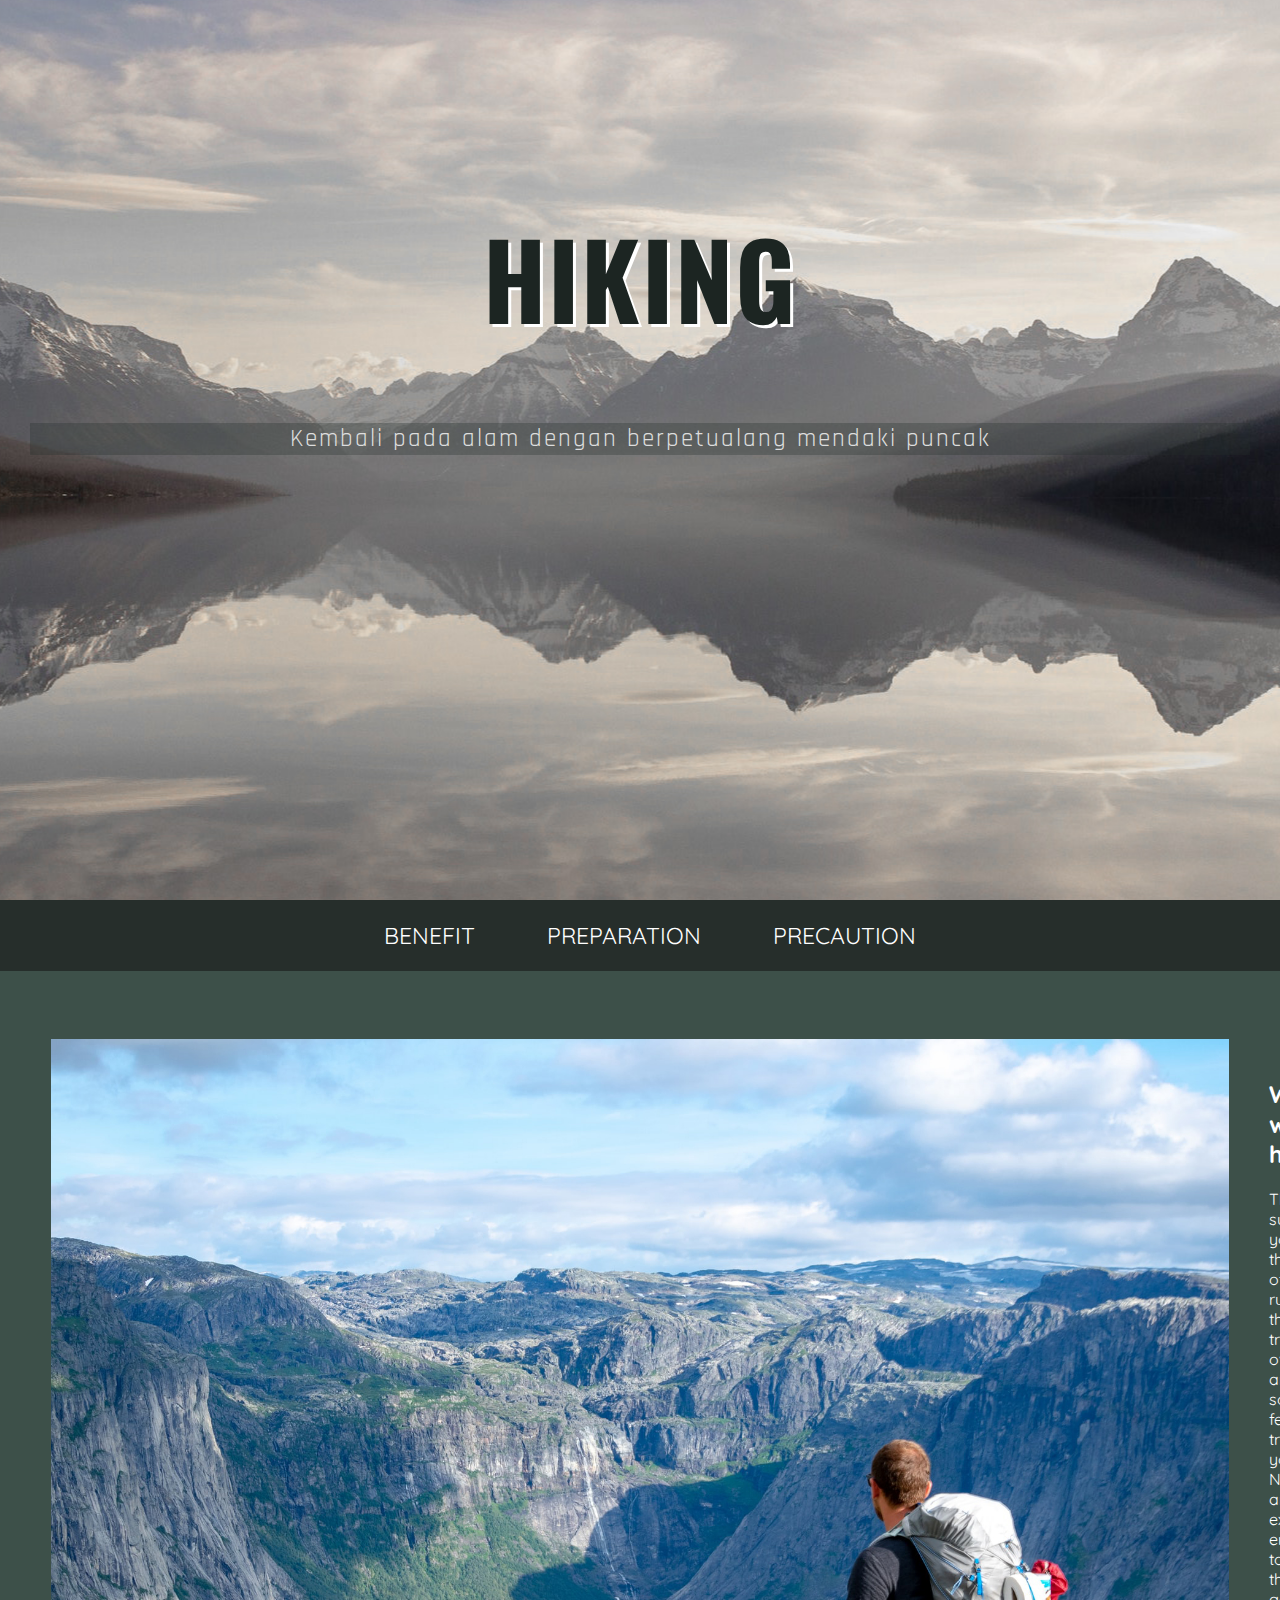
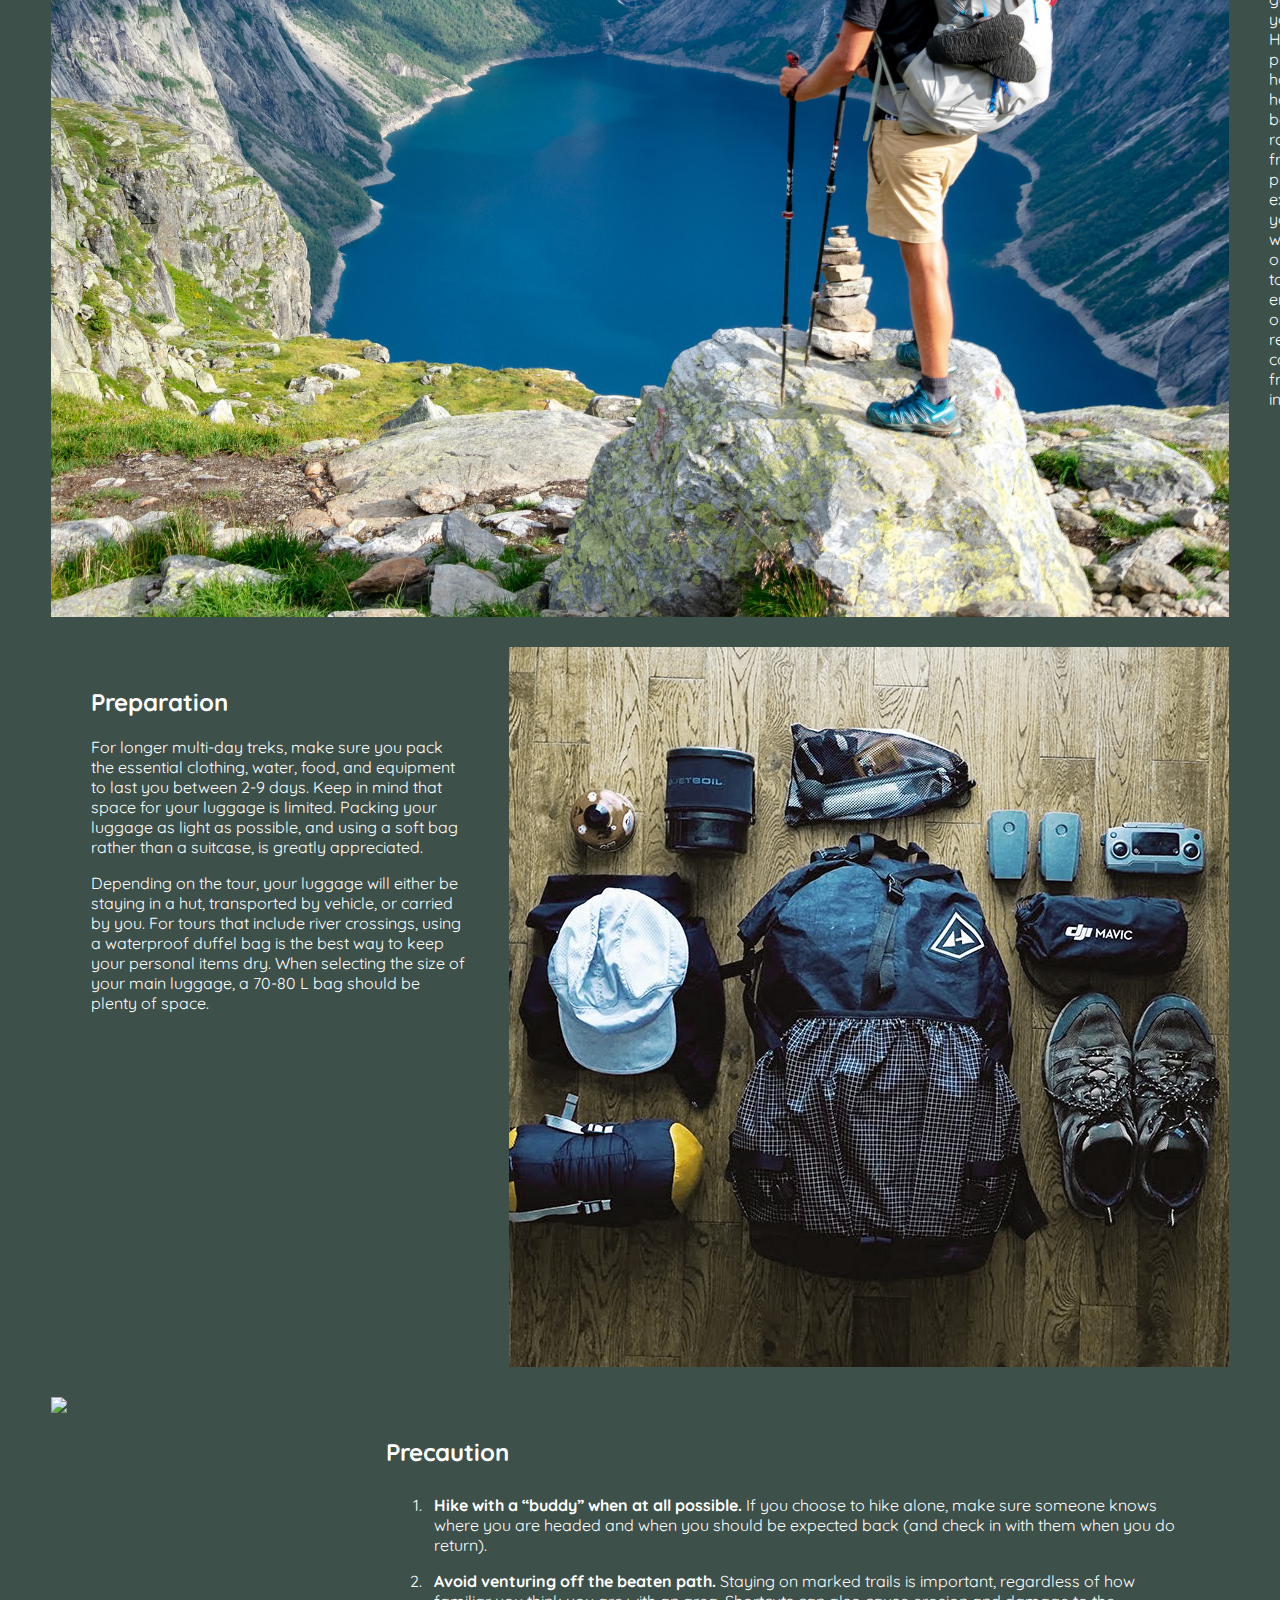
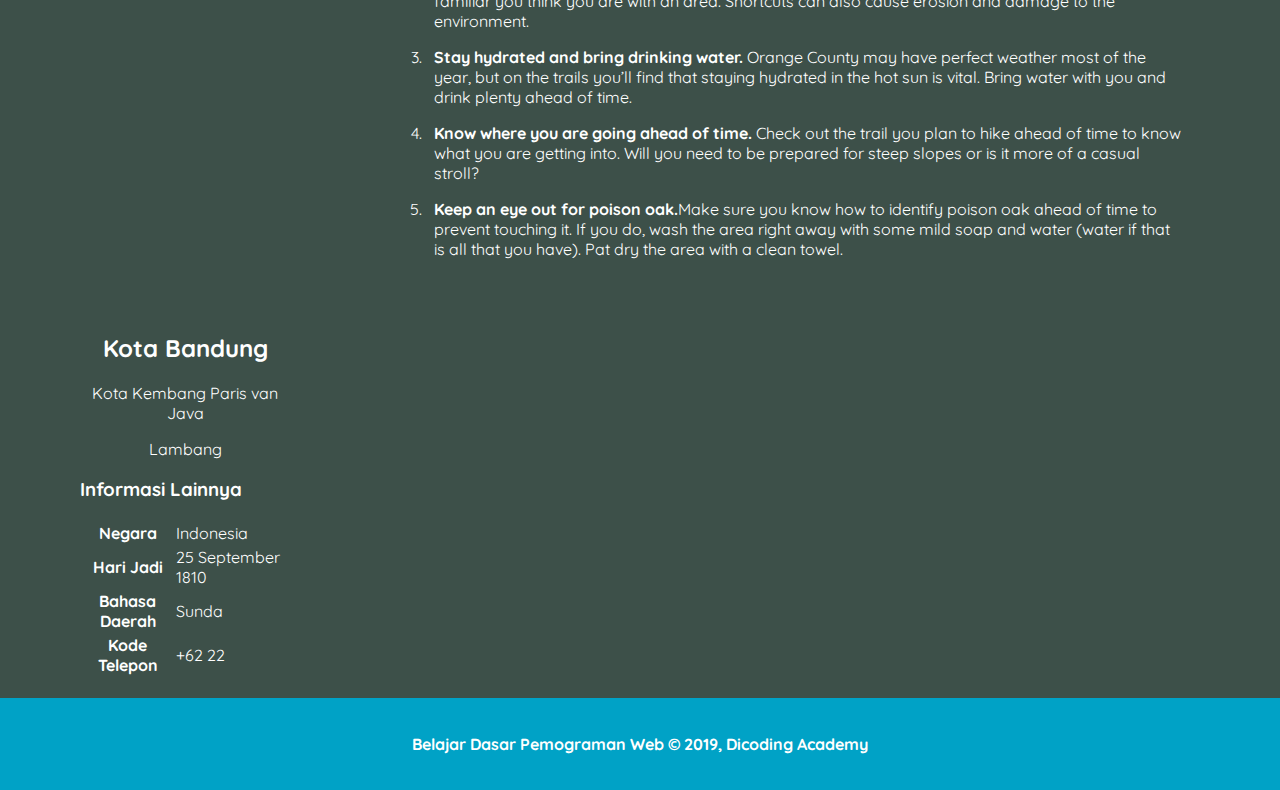
==== Personal/index.html @ a30d0a66 "Submission" ====
<!DOCTYPE html>
<html>
    <head>
        <title>Yusuf Kevin</title>
        <meta name="viewport" content="width=device-width, initial-scale=1.0">
        <link rel="stylesheet" href="assets\styles\style.css">
    </head>
    <body>
        <header>
            <div class="jumbotron">
                <h1 class="title">HIKING</h1>
                <p>Kembali pada alam dengan berpetualang mendaki puncak</p>
            </div>
            <nav>
                <ul>
                    <li><a href="#benefit">BENEFIT</a></li>
                    <li><a href="#preparation">PREPARATION</a></li>
                    <li><a href="#precaution">PRECAUTION</a></li>
                </ul>
            </nav>
        </header>
        <main>
            <div>
                <div id="content">
                    <div class="flex-container">
                        <img class="featured-image" id="benefit" src="assets\image\sebastien-goldberg-BKLHxgbYFDI-unsplash.jpg">
                        <article class="card" >
                            <h2>Why we love hiking</h2>
                            <p>The warm sunshine on your face, the sound of the wind rushing through the trees overhead, and the soft earthy feel of the trail under your boots. Not only are these experiences enjoyable to have, but they’re good for you, too. Hiking is proven to have many health benefits, ranging from physical exercise you get when out on the trail, to emotional or mental relief that comes from being in nature</p>
                        </article>
                    </div>
                    <div class="flex-container" id="switch">
                        <article class="card" >
                            <h2>Preparation</h2>
                            <p>For longer multi-day treks, make sure you pack the essential clothing, water, food, and equipment to last you between 2-9 days. Keep in mind that space for your luggage is limited. Packing your luggage as light as possible, and using a soft bag rather than a suitcase, is greatly appreciated.</p>
                            <p>Depending on the tour, your luggage will either be staying in a hut, transported by vehicle, or carried by you. For tours that include river crossings, using a waterproof duffel bag is the best way to keep your personal items dry. When selecting the size of your main luggage, a 70-80 L bag should be plenty of space.</p>
                        </article>
                        <img class="featured-image" id="preparation" src="assets\image\maxresdefault.jpg">
                    </div>
                    <div class="flex-container">
                        <img class="featured-image" id="precaution" src="assets\image\history.jpg">
                        <article class="card" >
                            <h2>Precaution</h2>
                            <ol>
                                <li><strong>Hike with a “buddy” when at all possible.</strong> If you choose to hike alone, make sure someone knows where you are headed and when you should be expected back (and check in with them when you do return). </li>
                                <li><strong>Avoid venturing off the beaten path.</strong> Staying on marked trails is important, regardless of how familiar you think you are with an area. Shortcuts can also cause erosion and damage to the environment. </li>
                                <li><strong>Stay hydrated and bring drinking water.</strong> Orange County may have perfect weather most of the year, but on the trails you’ll find that staying hydrated in the hot sun is vital. Bring water with you and drink plenty ahead of time.</li>
                                <li><strong>Know where you are going ahead of time.</strong> Check out the trail you plan to hike ahead of time to know what you are getting into. Will you need to be prepared for steep slopes or is it more of a casual stroll?  </li>
                                <li><strong>Keep an eye out for poison oak.</strong>Make sure you know how to identify poison oak ahead of time to prevent touching it. If you do, wash the area right away with some mild soap and water (water if that is all that you have). Pat dry the area with a clean towel. </li>
                            </ol>
                        </article>
                    </div>
                </div>
            </div>

            <aside>
                <article class="card profile">
                    <header>
                        <h2>Kota Bandung</h2>
                        <p>Kota Kembang Paris van Java</p>
                        <figure>
                            <img src="assets/image/bandung-badge.png" alt="" srcset="">
                            <figcaption>Lambang</figcaption>
                        </figure>
                    </header>
                    <section>
                        <h3>Informasi Lainnya</h3>
                        <table>
                            <tr>
                                <th>Negara</th>
                                <td>Indonesia</td>
                            </tr>
                            <tr>
                                <th>Hari Jadi</th>
                                <td>25 September 1810</td>
                            </tr>
                            <tr>
                                <th>Bahasa Daerah</th>
                                <td>Sunda</td>
                            </tr>
                            <tr>
                                <th>Kode Telepon</th>
                                <td>+62 22</td>
                            </tr>
                        </table>
                    </section>
                </article>

            </aside>
            
        </main>
        <footer>
            <p>Belajar Dasar Pemograman Web &#169; 2019, Dicoding Academy</p>
        </footer>
        <script src="assets/script.js"></script>
    </body>
</html>
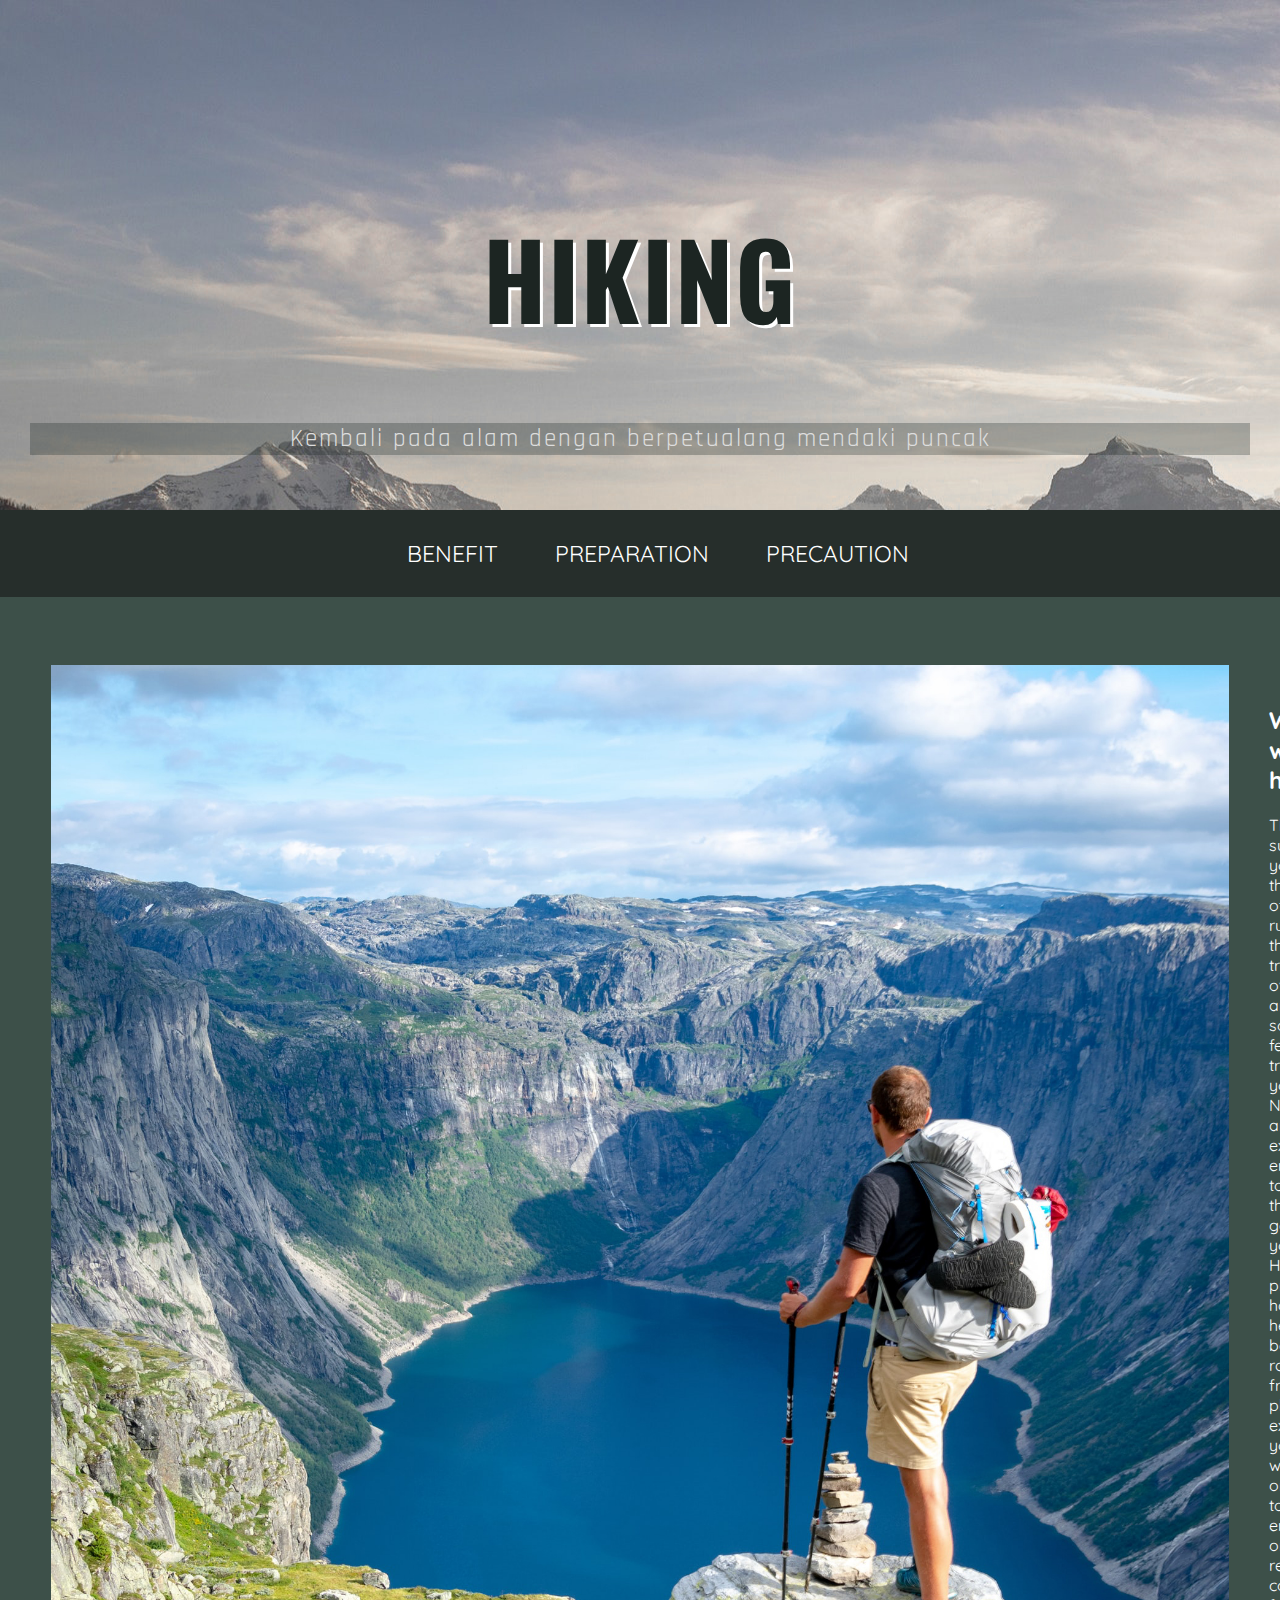
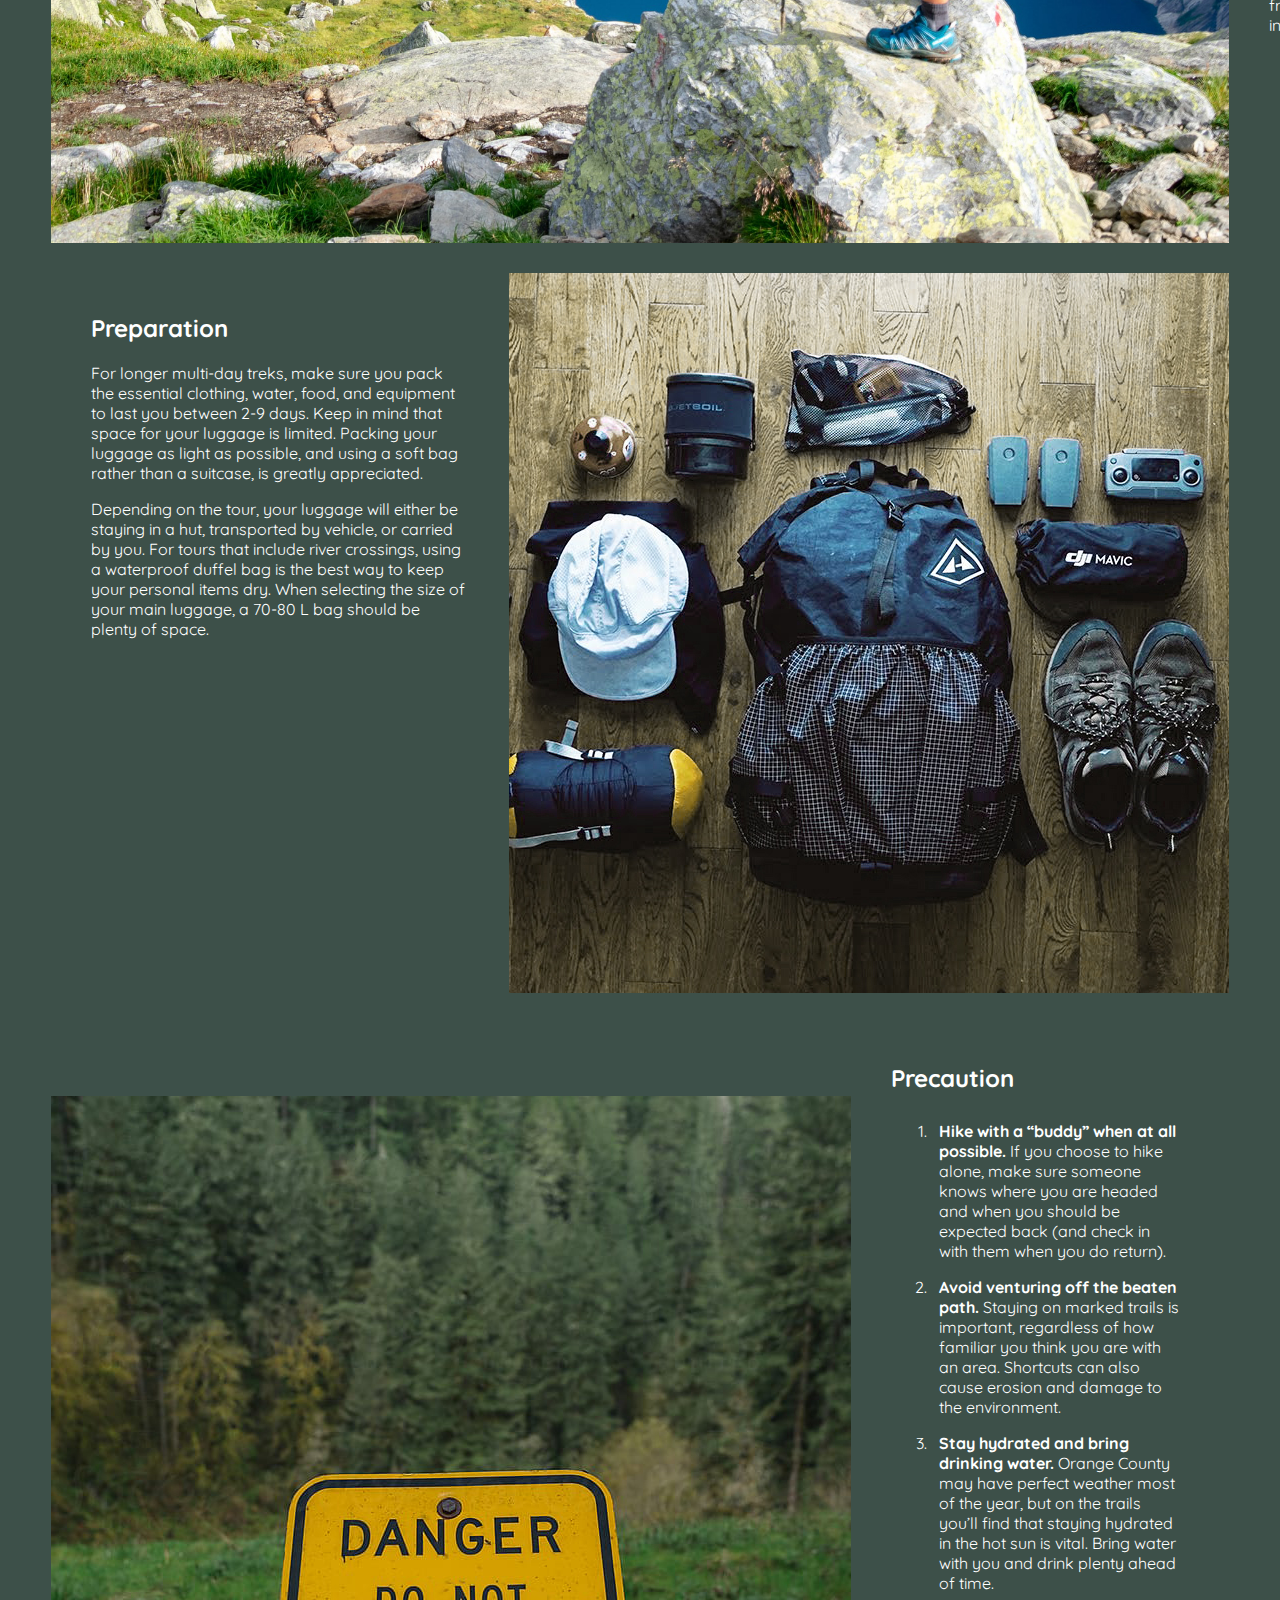
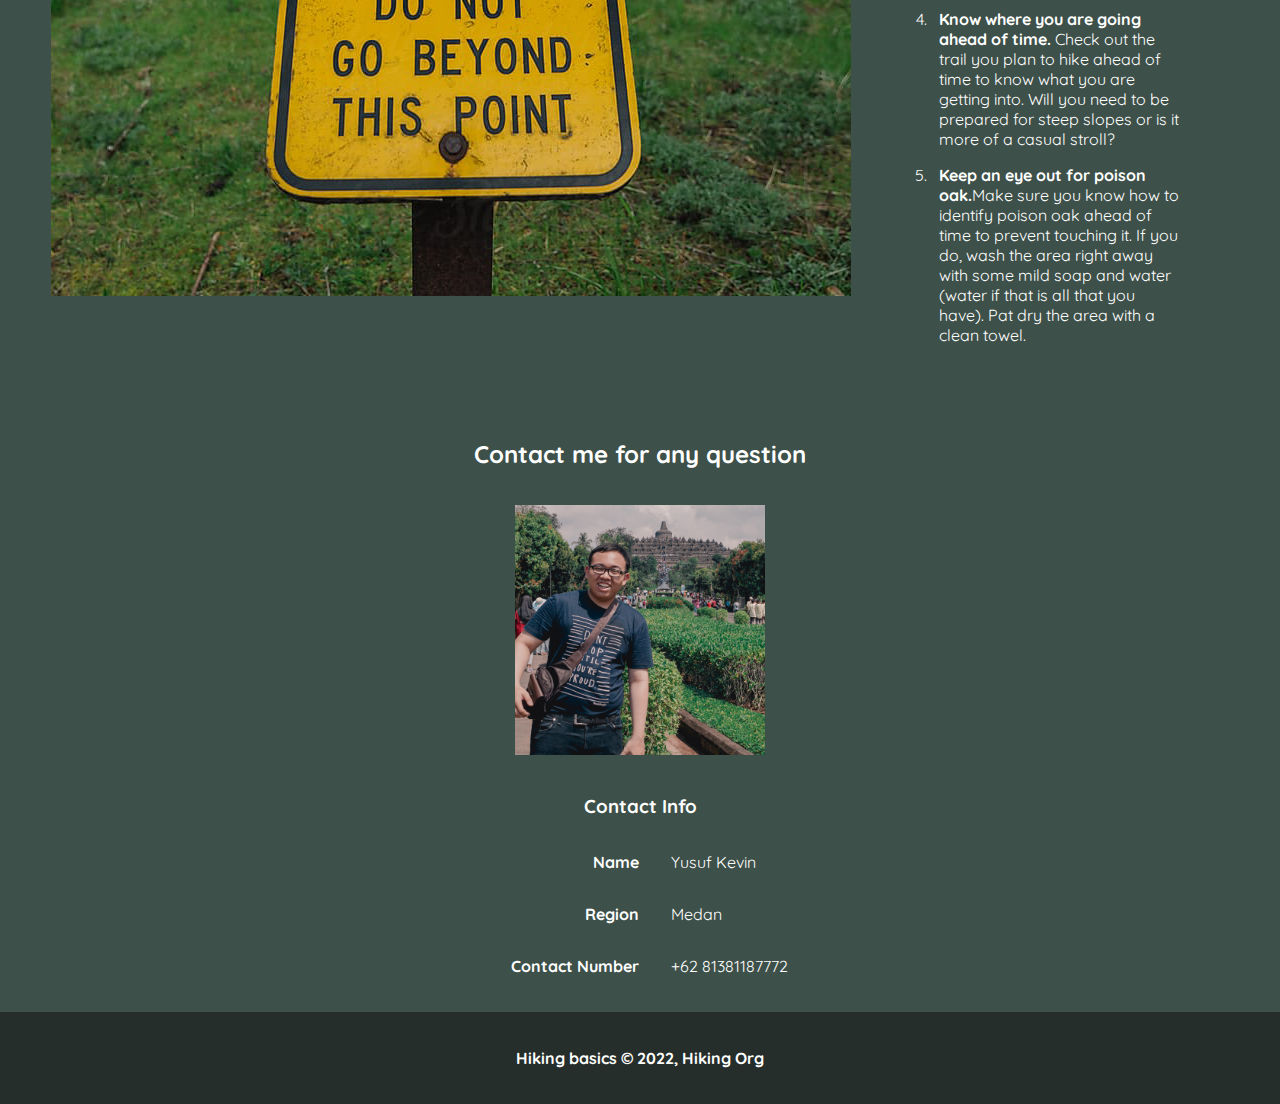
==== commit 6f8ce416: "update submission" ====
--- a/Personal/index.html
+++ b/Personal/index.html
@@ -39,7 +39,7 @@
                         <img class="featured-image" id="preparation" src="assets\image\maxresdefault.jpg">
                     </div>
                     <div class="flex-container">
-                        <img class="featured-image" id="precaution" src="assets\image\history.jpg">
+                        <img class="featured-image" id="precaution" src="assets\image\1423496.jpg">
                         <article class="card" >
                             <h2>Precaution</h2>
                             <ol>
@@ -57,31 +57,25 @@
             <aside>
                 <article class="card profile">
                     <header>
-                        <h2>Kota Bandung</h2>
-                        <p>Kota Kembang Paris van Java</p>
+                        <h2>Contact me for any question</h2>
                         <figure>
-                            <img src="assets/image/bandung-badge.png" alt="" srcset="">
-                            <figcaption>Lambang</figcaption>
+                            <img src="assets/image/Sebuah Kenangan Jogja-12.jpg">
                         </figure>
                     </header>
                     <section>
-                        <h3>Informasi Lainnya</h3>
+                        <h3>Contact Info</h3>
                         <table>
                             <tr>
-                                <th>Negara</th>
-                                <td>Indonesia</td>
+                                <th>Name</th>
+                                <td>Yusuf Kevin</td>
                             </tr>
                             <tr>
-                                <th>Hari Jadi</th>
-                                <td>25 September 1810</td>
+                                <th>Region</th>
+                                <td>Medan</td>
                             </tr>
                             <tr>
-                                <th>Bahasa Daerah</th>
-                                <td>Sunda</td>
-                            </tr>
-                            <tr>
-                                <th>Kode Telepon</th>
-                                <td>+62 22</td>
+                                <th>Contact Number</th>
+                                <td>+62 81381187772</td>
                             </tr>
                         </table>
                     </section>
@@ -91,7 +85,7 @@
             
         </main>
         <footer>
-            <p>Belajar Dasar Pemograman Web &#169; 2019, Dicoding Academy</p>
+            <p>Hiking basics &#169; 2022, Hiking Org</p>
         </footer>
         <script src="assets/script.js"></script>
     </body>
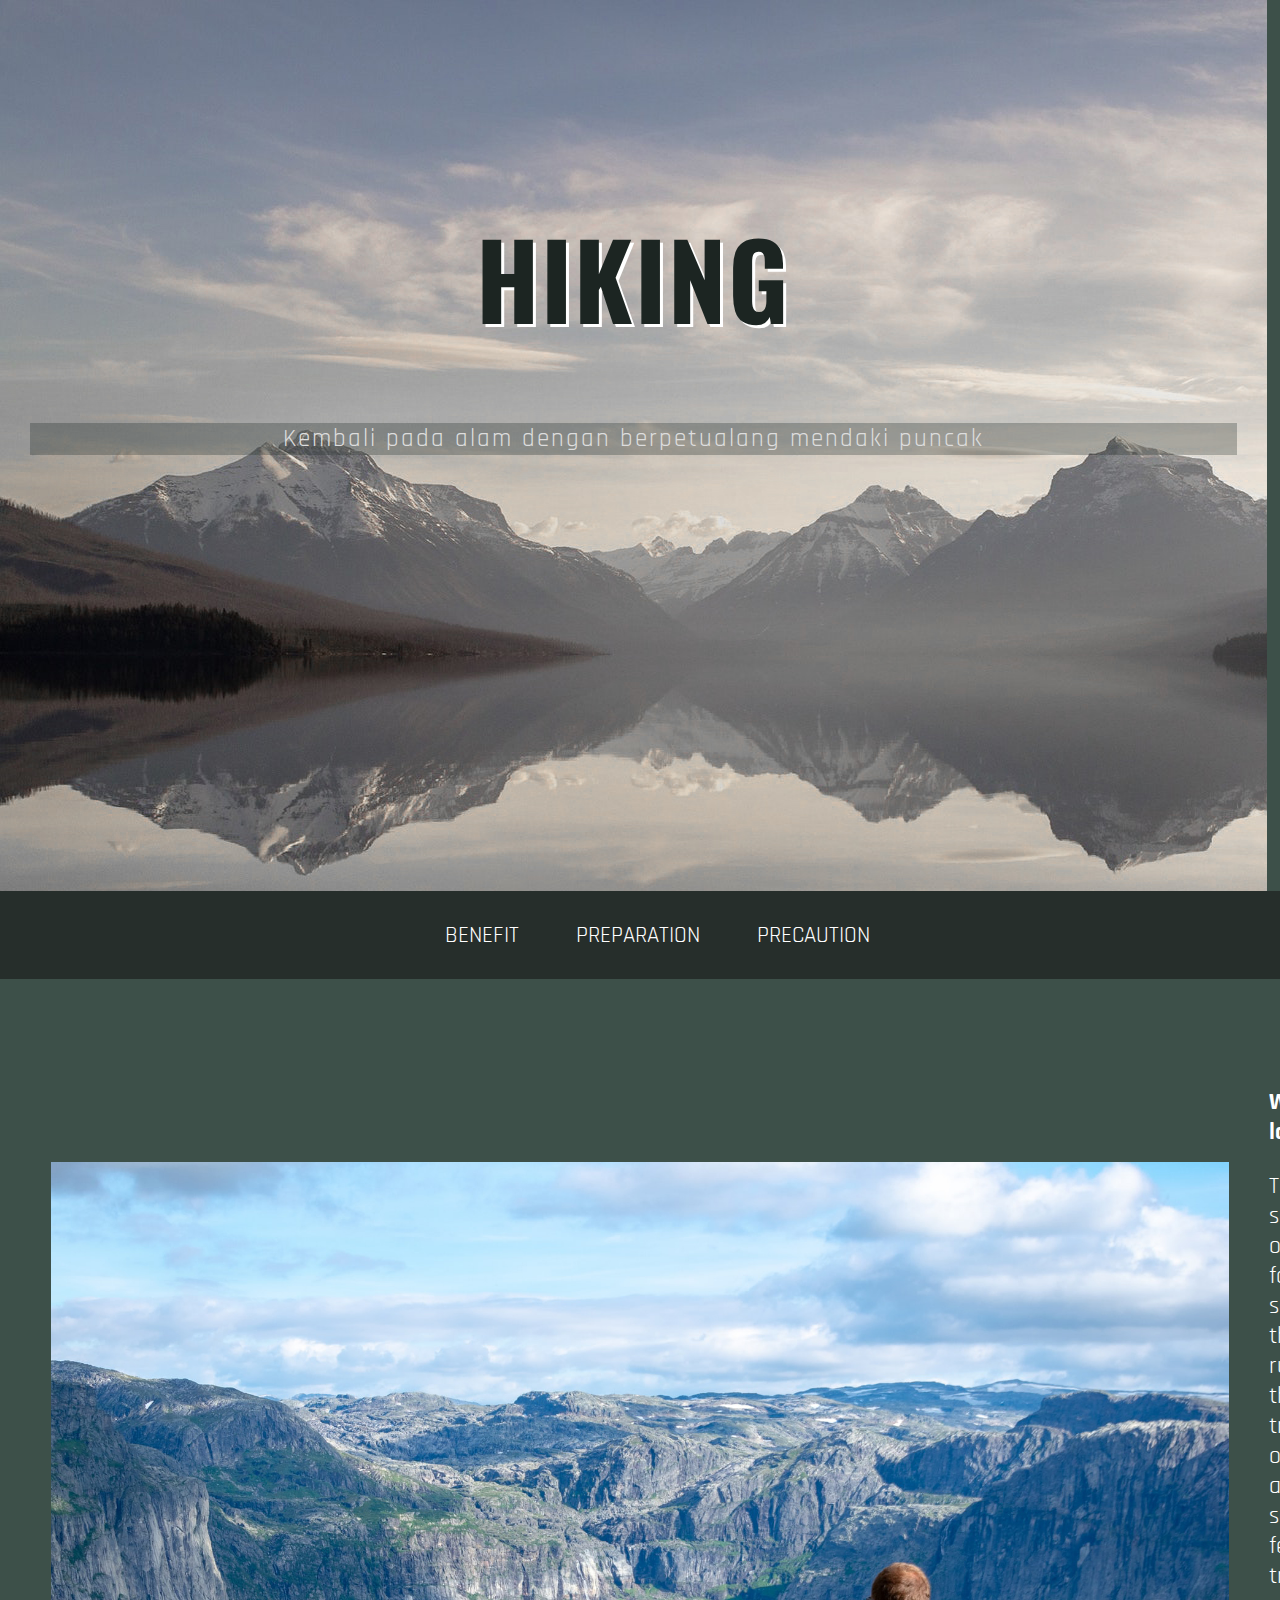
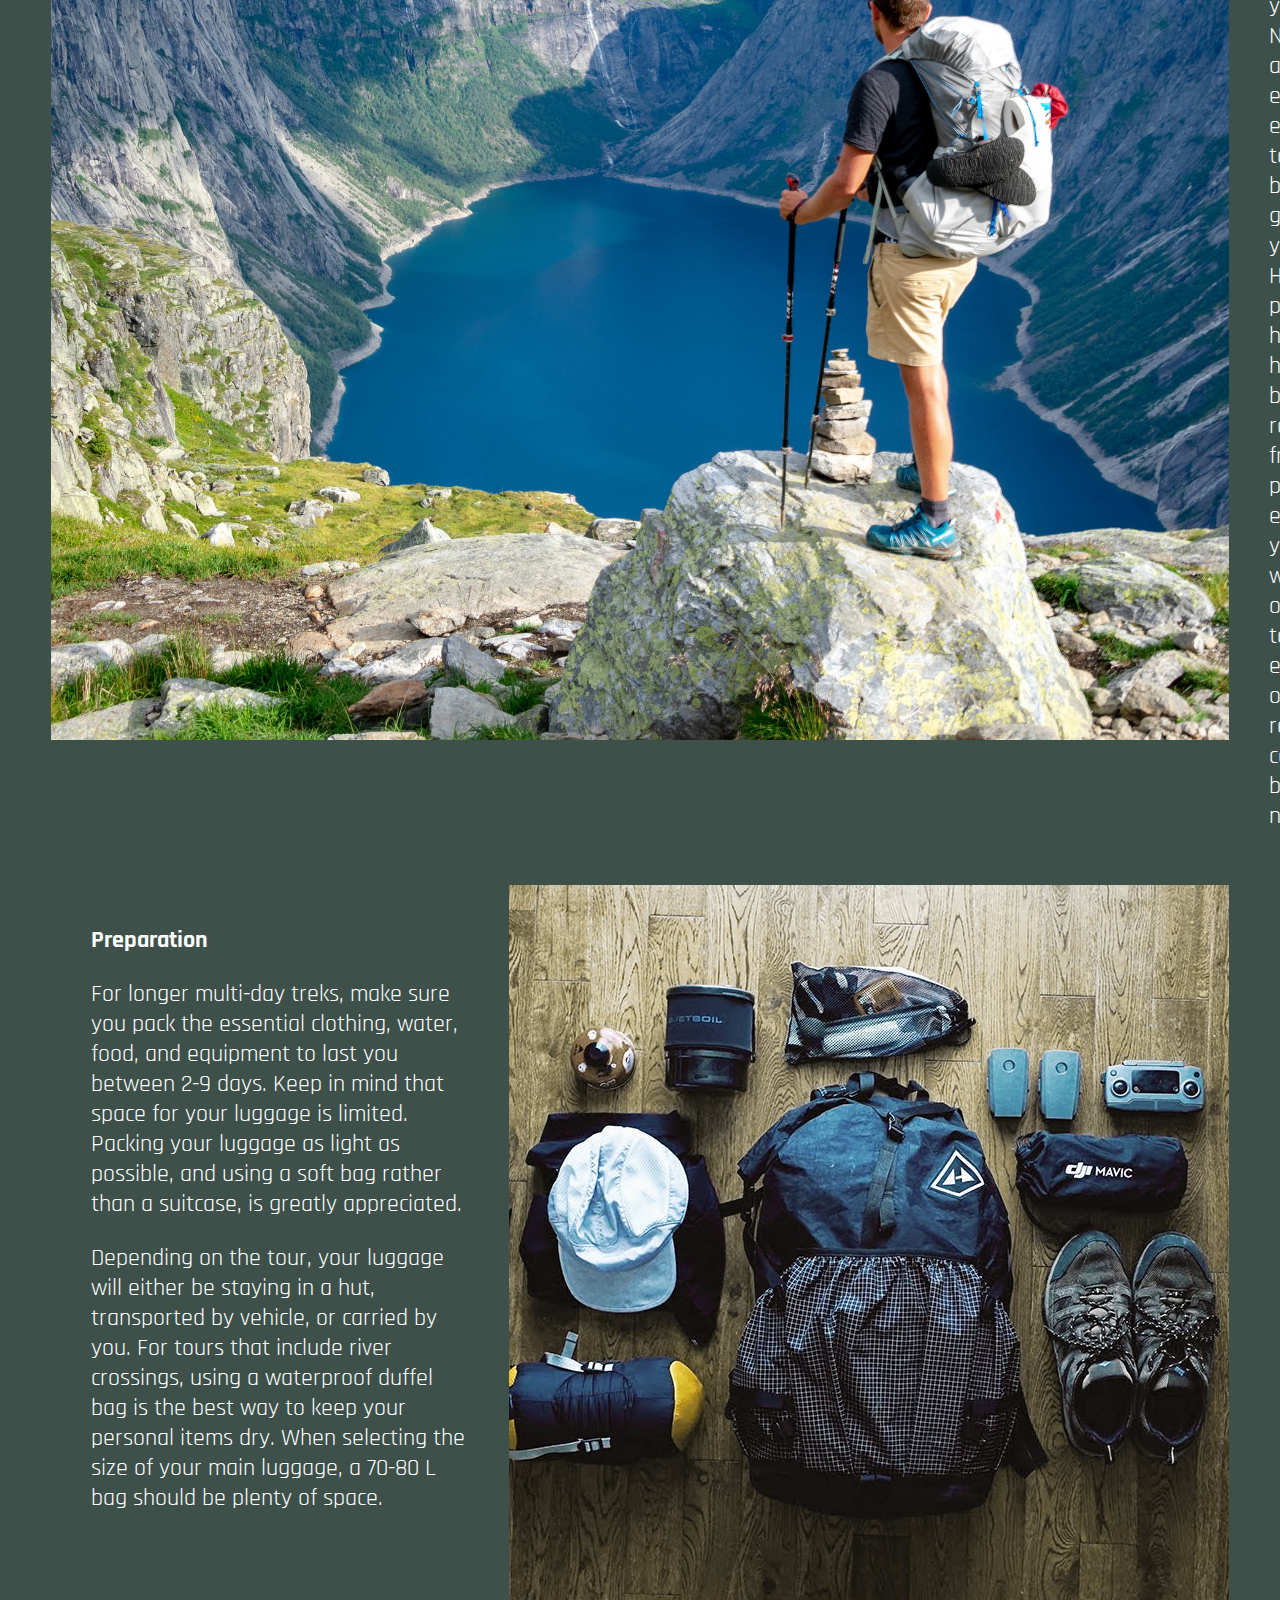
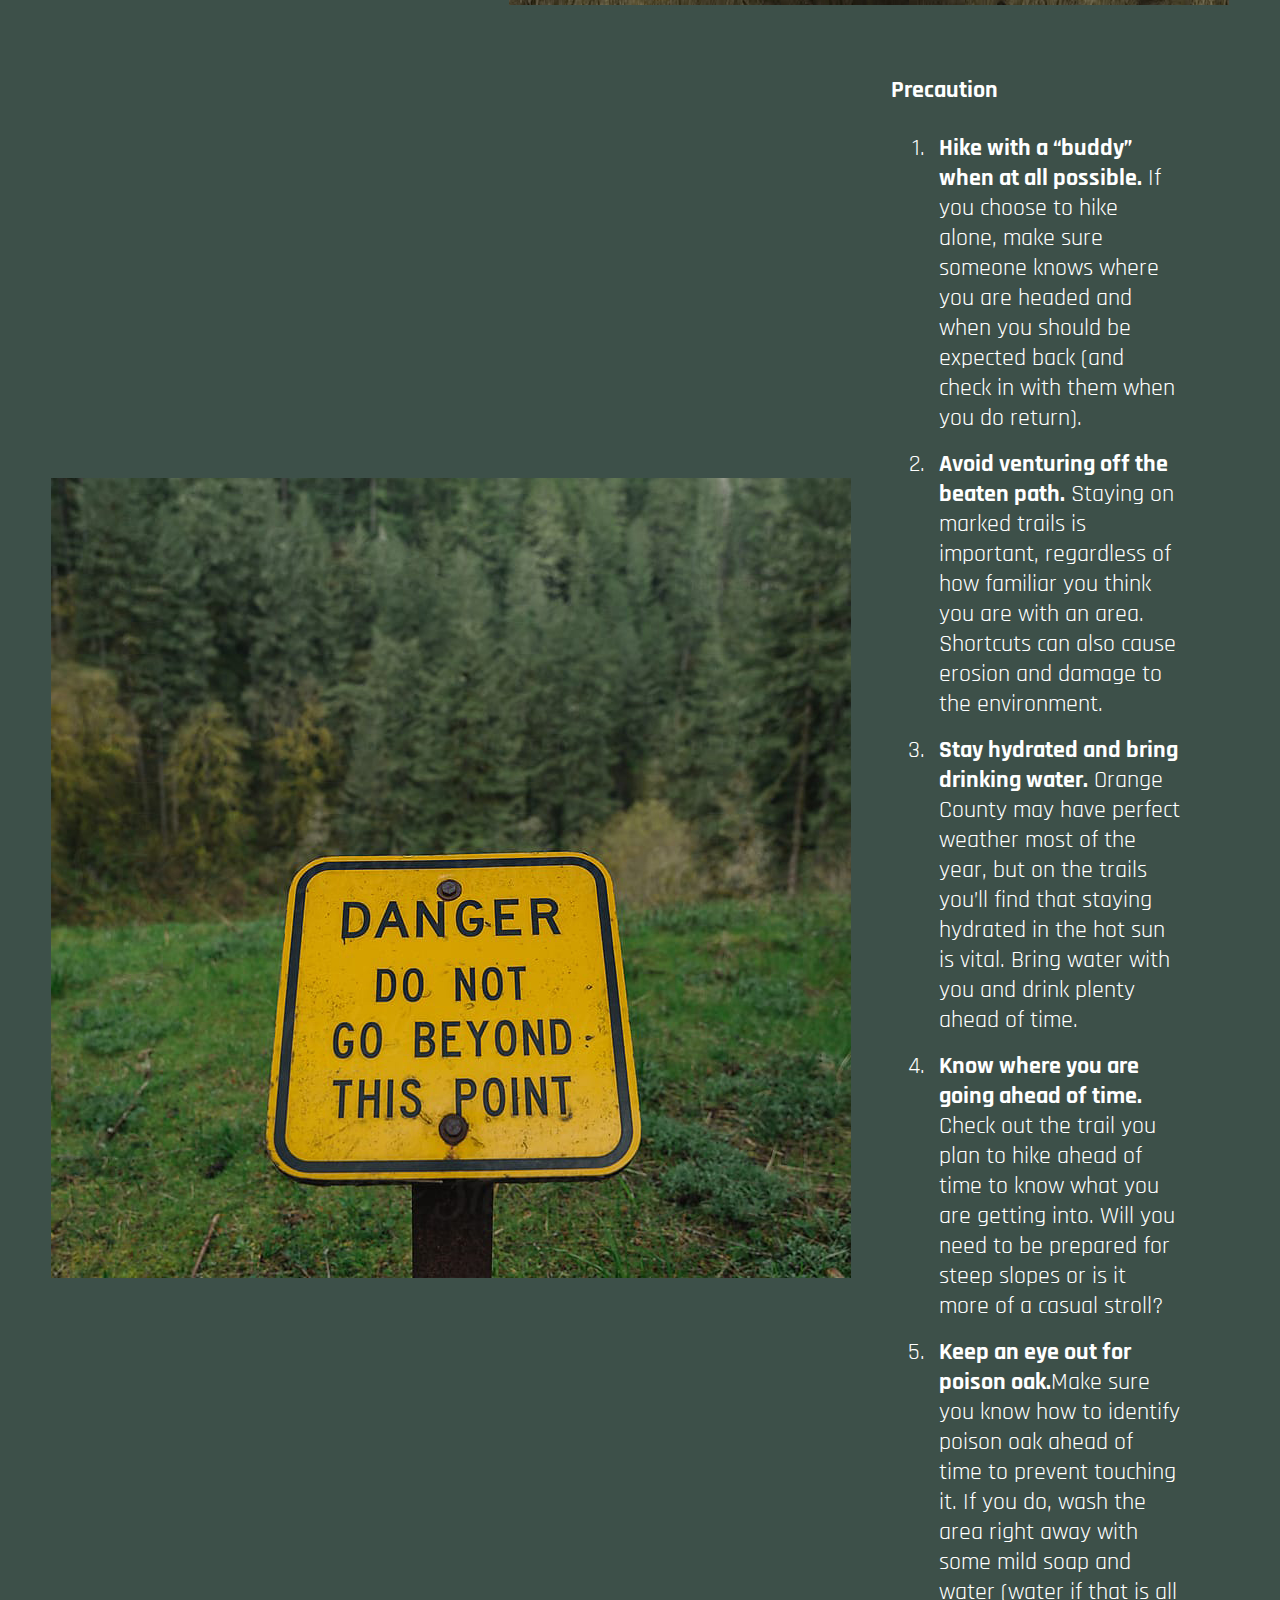
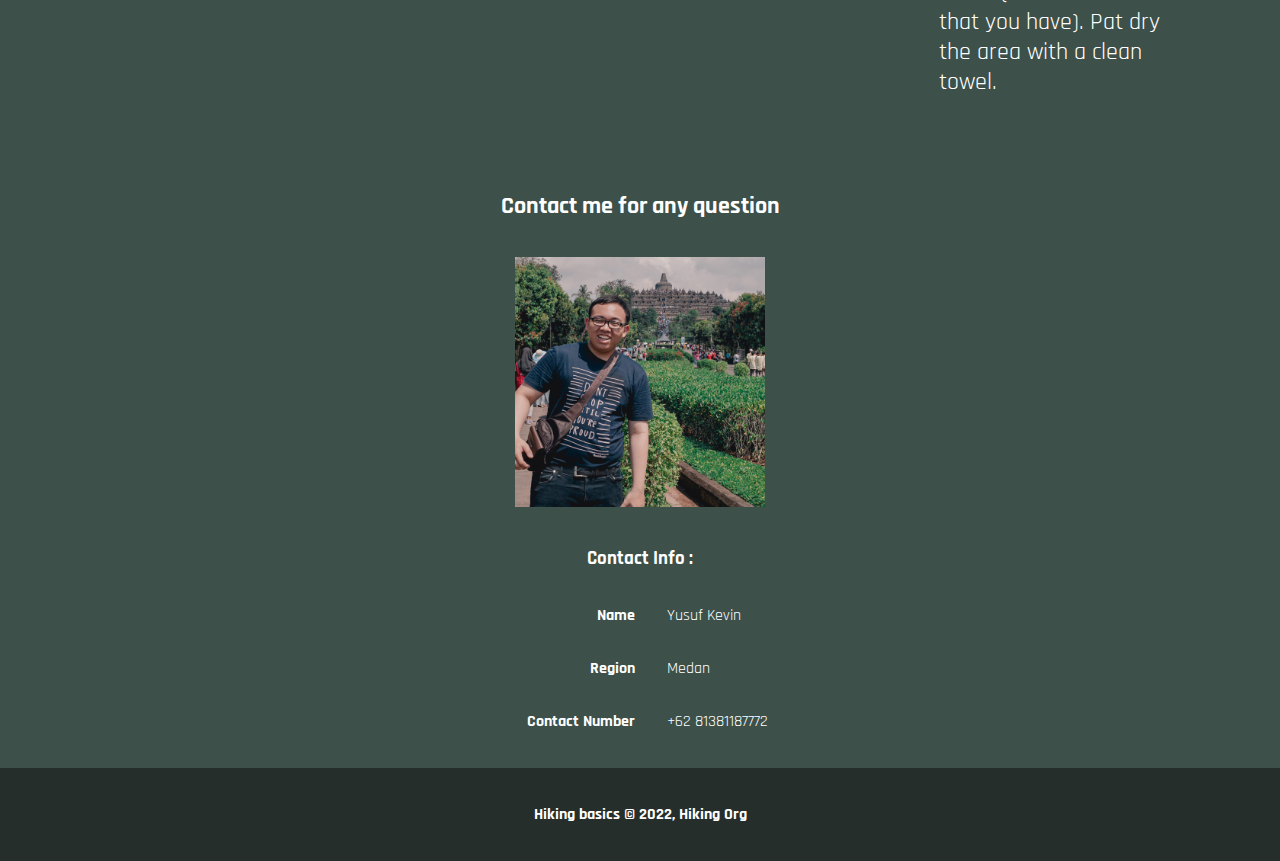
==== commit b9770bd9: "final submission" ====
--- a/Personal/index.html
+++ b/Personal/index.html
@@ -63,7 +63,7 @@
                         </figure>
                     </header>
                     <section>
-                        <h3>Contact Info</h3>
+                        <h3>Contact Info :</h3>
                         <table>
                             <tr>
                                 <th>Name</th>
